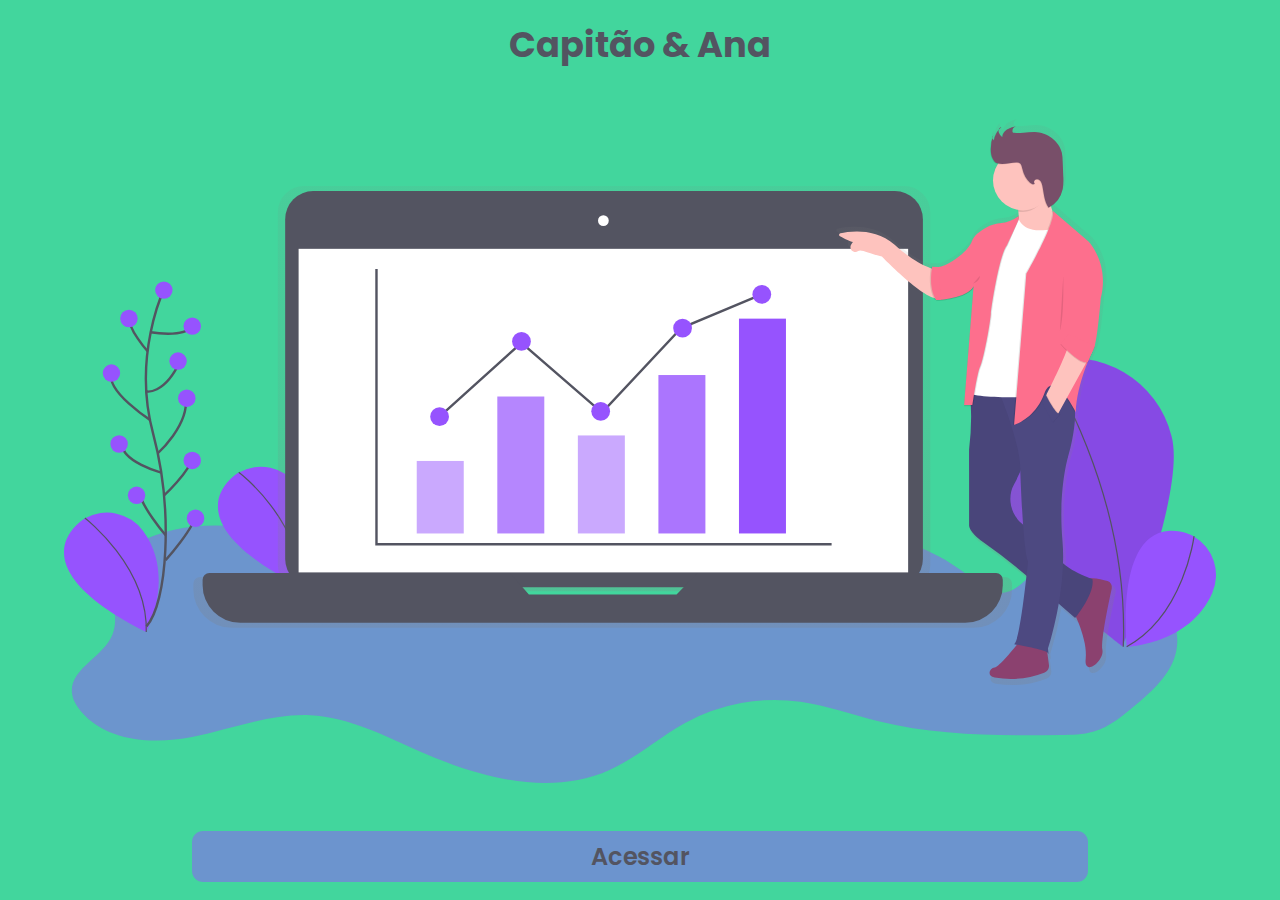
==== index.html @ 03ff82d0 "small css changes" ====
<!DOCTYPE html>
<html lang="en">
<head>
    <meta charset="UTF-8">
    <meta name="viewport" content="width=device-width, initial-scale=1.0">

    <link rel="stylesheet" href="main-page.css">
    <link href="https://fonts.googleapis.com/css2?family=Poppins:ital,wght@0,100;0,200;0,300;0,400;0,500;0,600;0,700;0,800;0,900;1,100;1,200;1,300;1,400;1,500;1,600;1,700;1,800;1,900&display=swap" rel="stylesheet">

    <title>Capitão & Ana</title>
</head>
<body>
    <div id="container">
        <h1 id="title">Capitão & Ana</h1>
        <img id="main-img" src="images/undraw_finance_0bdk.svg" alt="">
        <a href="#" id="main-button">Acessar</a>
    </div>
</body>
</html>
---- main-page.css ----
* {
    padding: 0;
    margin: 0;
    box-sizing: border-box;
}

body {
    background-color: #42D69D;
    font-family: 'Poppins', sans-serif;
    height: auto;
}

#container {
    width: 100%;
    height: 100vh;
    display: flex;
    flex-direction: column;
    align-items: center;
    justify-content: center;
}

#title {
    width: 70%;
    margin: 0 auto;
    color: #535461;
    font-weight: 700;
    font-size: 2.2rem;
    text-align: center;
}

#main-img {
    width: 90%;
    margin: 3rem auto;
}

#main-button {
    width: 70%;
    text-align: center;
    background-color: #6C94CE;
    color: #535461;
    text-decoration: none;
    font-size: 1.5rem;
    font-weight: 600;
    padding: .5rem 1.5rem;
    border-radius: .7rem;
}
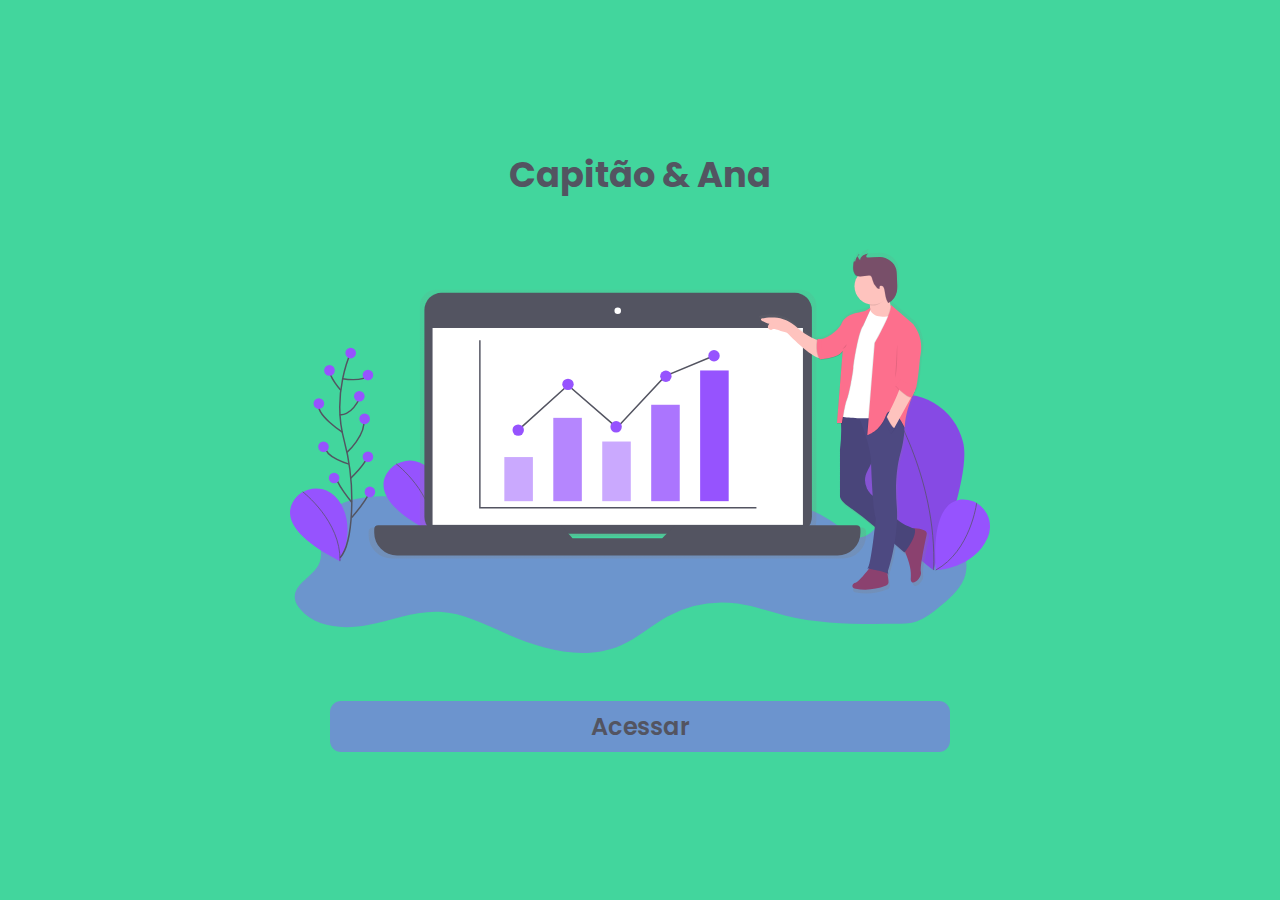
==== commit c9f8650f: "structure changes" ====
--- a/index.html
+++ b/index.html
@@ -4,7 +4,7 @@
     <meta charset="UTF-8">
     <meta name="viewport" content="width=device-width, initial-scale=1.0">
 
-    <link rel="stylesheet" href="main-page.css">
+    <link rel="stylesheet" href="page-landing.css">
     <link href="https://fonts.googleapis.com/css2?family=Poppins:ital,wght@0,100;0,200;0,300;0,400;0,500;0,600;0,700;0,800;0,900;1,100;1,200;1,300;1,400;1,500;1,600;1,700;1,800;1,900&display=swap" rel="stylesheet">
 
     <title>Capitão & Ana</title>
--- a/page-landing.css
+++ b/page-landing.css
@@ -0,0 +1,48 @@
+* {
+    padding: 0;
+    margin: 0;
+    box-sizing: border-box;
+}
+
+body {
+    background-color: #42D69D;
+    font-family: 'Poppins', sans-serif;
+    height: auto;
+}
+
+#container {
+    width: 100%;
+    height: 100vh;
+    display: flex;
+    flex-direction: column;
+    align-items: center;
+    justify-content: center;
+}
+
+#title {
+    width: 70%;
+    margin: 0 auto;
+    color: #535461;
+    font-weight: 700;
+    font-size: 2.2rem;
+    text-align: center;
+}
+
+#main-img {
+    width: 90%;
+    max-width: 700px;
+    margin: 3rem auto;
+}
+
+#main-button {
+    width: 70%;
+    max-width: 620px;
+    text-align: center;
+    background-color: #6C94CE;
+    color: #535461;
+    text-decoration: none;
+    font-size: 1.5rem;
+    font-weight: 600;
+    padding: .5rem 1.5rem;
+    border-radius: .7rem;
+}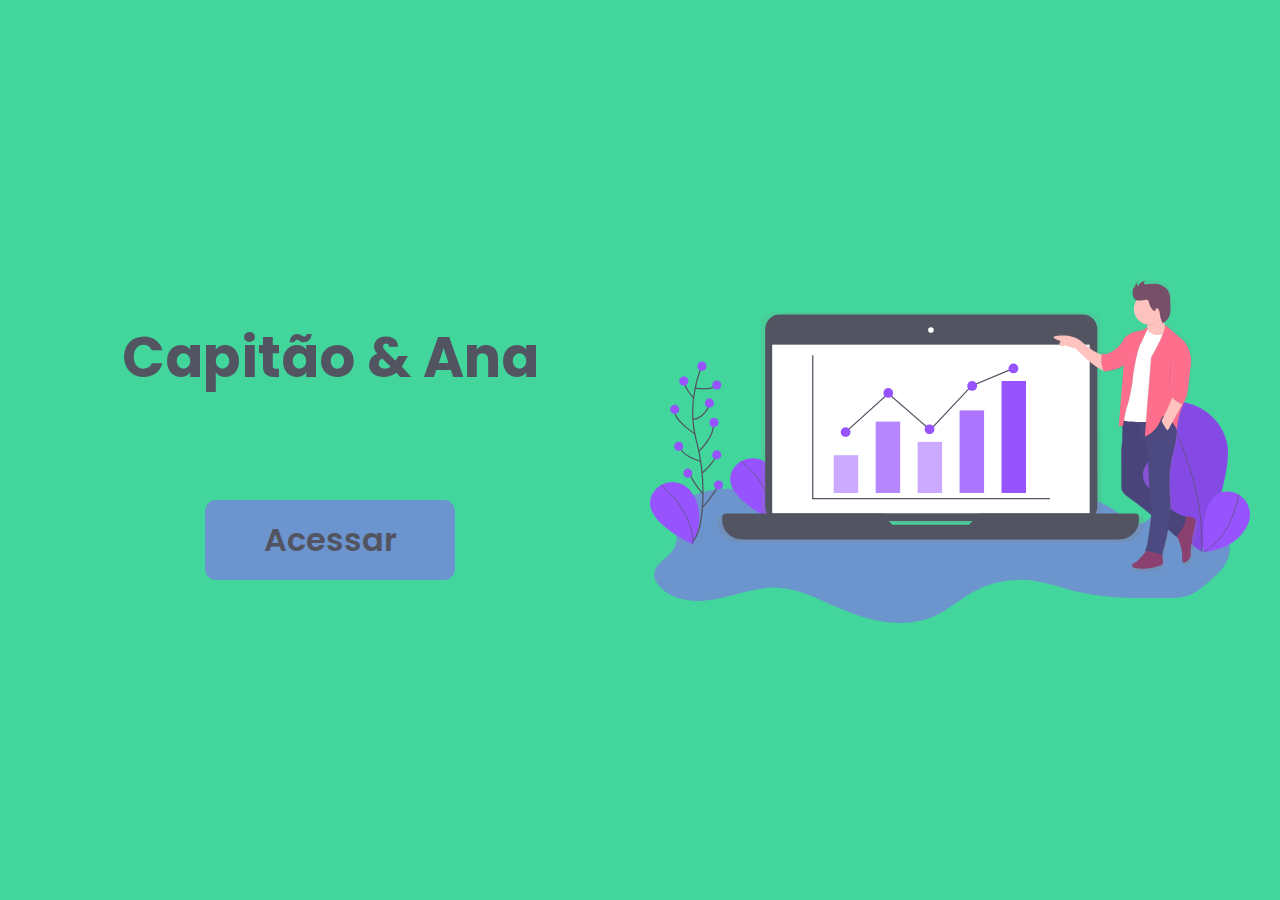
==== commit a5a00d9c: "desktop version almost done" ====
--- a/index.html
+++ b/index.html
@@ -1,19 +1,19 @@
-<!DOCTYPE html>
-<html lang="en">
-<head>
-    <meta charset="UTF-8">
-    <meta name="viewport" content="width=device-width, initial-scale=1.0">
-
-    <link rel="stylesheet" href="page-landing.css">
-    <link href="https://fonts.googleapis.com/css2?family=Poppins:ital,wght@0,100;0,200;0,300;0,400;0,500;0,600;0,700;0,800;0,900;1,100;1,200;1,300;1,400;1,500;1,600;1,700;1,800;1,900&display=swap" rel="stylesheet">
-
-    <title>Capitão & Ana</title>
-</head>
-<body>
-    <div id="container">
-        <h1 id="title">Capitão & Ana</h1>
-        <img id="main-img" src="images/undraw_finance_0bdk.svg" alt="">
-        <a href="#" id="main-button">Acessar</a>
-    </div>
-</body>
+<!DOCTYPE html>
+<html lang="en">
+<head>
+    <meta charset="UTF-8">
+    <meta name="viewport" content="width=device-width, initial-scale=1.0">
+
+    <link rel="stylesheet" href="styles/page-landing.css">
+    <link href="https://fonts.googleapis.com/css2?family=Poppins:ital,wght@0,100;0,200;0,300;0,400;0,500;0,600;0,700;0,800;0,900;1,100;1,200;1,300;1,400;1,500;1,600;1,700;1,800;1,900&display=swap" rel="stylesheet">
+
+    <title>Capitão & Ana</title>
+</head>
+<body>
+    <div id="container">
+        <h1 id="title">Capitão & Ana</h1>
+        <img id="main-img" src="images/undraw_finance_0bdk.svg" alt="">
+        <a href="#" id="main-button">Acessar</a>
+    </div>
+</body>
 </html>--- a/styles/page-landing.css
+++ b/styles/page-landing.css
@@ -0,0 +1,106 @@
+* {
+    padding: 0;
+    margin: 0;
+    box-sizing: border-box;
+}
+
+body {
+    background-color: #42D69D;
+    font-family: 'Poppins', sans-serif;
+    height: 100vh;
+    display: flex;
+    align-items: center;
+    justify-content: center;
+}
+
+#container {
+    width: 100%;
+    height: 100vh;
+    display: flex;
+    flex-direction: column;
+    align-items: center;
+    justify-content: center;
+}
+
+#title {
+    width: 70%;
+    margin: 0 auto;
+    color: #535461;
+    font-weight: 700;
+    font-size: 2.2rem;
+    text-align: center;
+}
+
+#main-img {
+    width: 90%;
+    max-width: 700px;
+    margin: 3rem auto;
+}
+
+#main-button {
+    width: 70%;
+    max-width: 620px;
+    text-align: center;
+    background-color: #6C94CE;
+    color: #535461;
+    text-decoration: none;
+    font-size: 1.5rem;
+    font-weight: 600;
+    padding: .5rem 1.5rem;
+    border-radius: .7rem;
+
+    transition: background-color .1s;
+}
+
+#main-button:hover {
+    background-color: #7598cc;
+}
+
+@media (min-width: 1000px) {
+    #container {
+        width: 100%;
+        max-width: 1220px;
+        height: 60%;
+        margin: auto 20px;
+        
+        display: grid;
+        grid-template-columns:3fr 3fr;
+        grid-template-rows: repeat(2, 1fr);
+        grid-template-areas:
+        "title img"
+        "button img";
+        grid-column-gap: 20px;
+    }
+
+    #title {
+        grid-area: title;
+        align-self: end;
+        justify-self: center;
+        margin: 0;
+        margin-bottom: 50px;
+        font-size: 3.5rem;
+    }
+
+    #main-img {
+        grid-area: img;
+        align-self: center;
+        justify-self: center;
+        width: 600px;
+        margin: 0;
+    }
+
+    #main-button {
+        grid-area: button;
+        align-self: flex-start;
+        justify-self: center;
+        margin-top: 50px;
+
+        font-size: 2rem;
+        width: 250px;
+        height: 80px;
+
+        display: flex;
+        align-items: center;
+        justify-content: center;
+    }
+}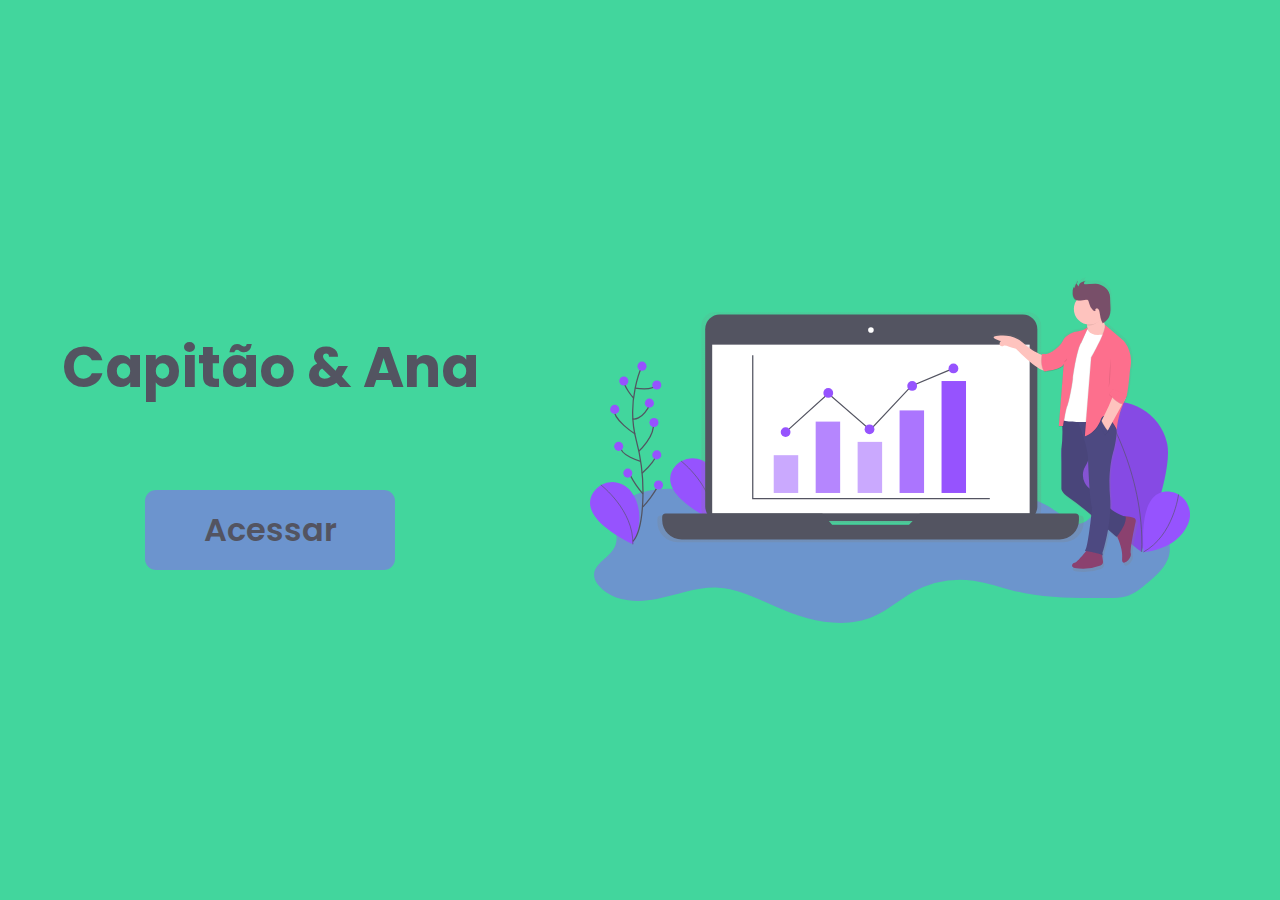
==== commit 2f547e08: "products" ====
--- a/index.html
+++ b/index.html
@@ -4,7 +4,7 @@
     <meta charset="UTF-8">
     <meta name="viewport" content="width=device-width, initial-scale=1.0">
 
-    <link rel="stylesheet" href="styles/page-landing.css">
+    <link rel="stylesheet" href="/styles/page-landing.css">
     <link href="https://fonts.googleapis.com/css2?family=Poppins:ital,wght@0,100;0,200;0,300;0,400;0,500;0,600;0,700;0,800;0,900;1,100;1,200;1,300;1,400;1,500;1,600;1,700;1,800;1,900&display=swap" rel="stylesheet">
 
     <title>Capitão & Ana</title>
@@ -13,7 +13,7 @@
     <div id="container">
         <h1 id="title">Capitão & Ana</h1>
         <img id="main-img" src="images/undraw_finance_0bdk.svg" alt="">
-        <a href="#" id="main-button">Acessar</a>
+        <a href="products.html" id="main-button">Acessar</a>
     </div>
 </body>
 </html>--- a/styles/page-landing.css
+++ b/styles/page-landing.css
@@ -23,7 +23,6 @@
 }
 
 #title {
-    width: 70%;
     margin: 0 auto;
     color: #535461;
     font-weight: 700;
@@ -57,6 +56,7 @@
 }
 
 @media (min-width: 1000px) {
+
     #container {
         width: 100%;
         max-width: 1220px;
@@ -64,7 +64,7 @@
         margin: auto 20px;
         
         display: grid;
-        grid-template-columns:3fr 3fr;
+        grid-template-columns: 2fr 3fr;
         grid-template-rows: repeat(2, 1fr);
         grid-template-areas:
         "title img"
@@ -77,7 +77,6 @@
         align-self: end;
         justify-self: center;
         margin: 0;
-        margin-bottom: 50px;
         font-size: 3.5rem;
     }
 
@@ -93,7 +92,7 @@
         grid-area: button;
         align-self: flex-start;
         justify-self: center;
-        margin-top: 50px;
+        margin-top: 40px;
 
         font-size: 2rem;
         width: 250px;
@@ -103,4 +102,10 @@
         align-items: center;
         justify-content: center;
     }
+}
+
+@media (min-width: 1100px) {
+    #title {
+        margin-bottom: 40px;
+    }
 }